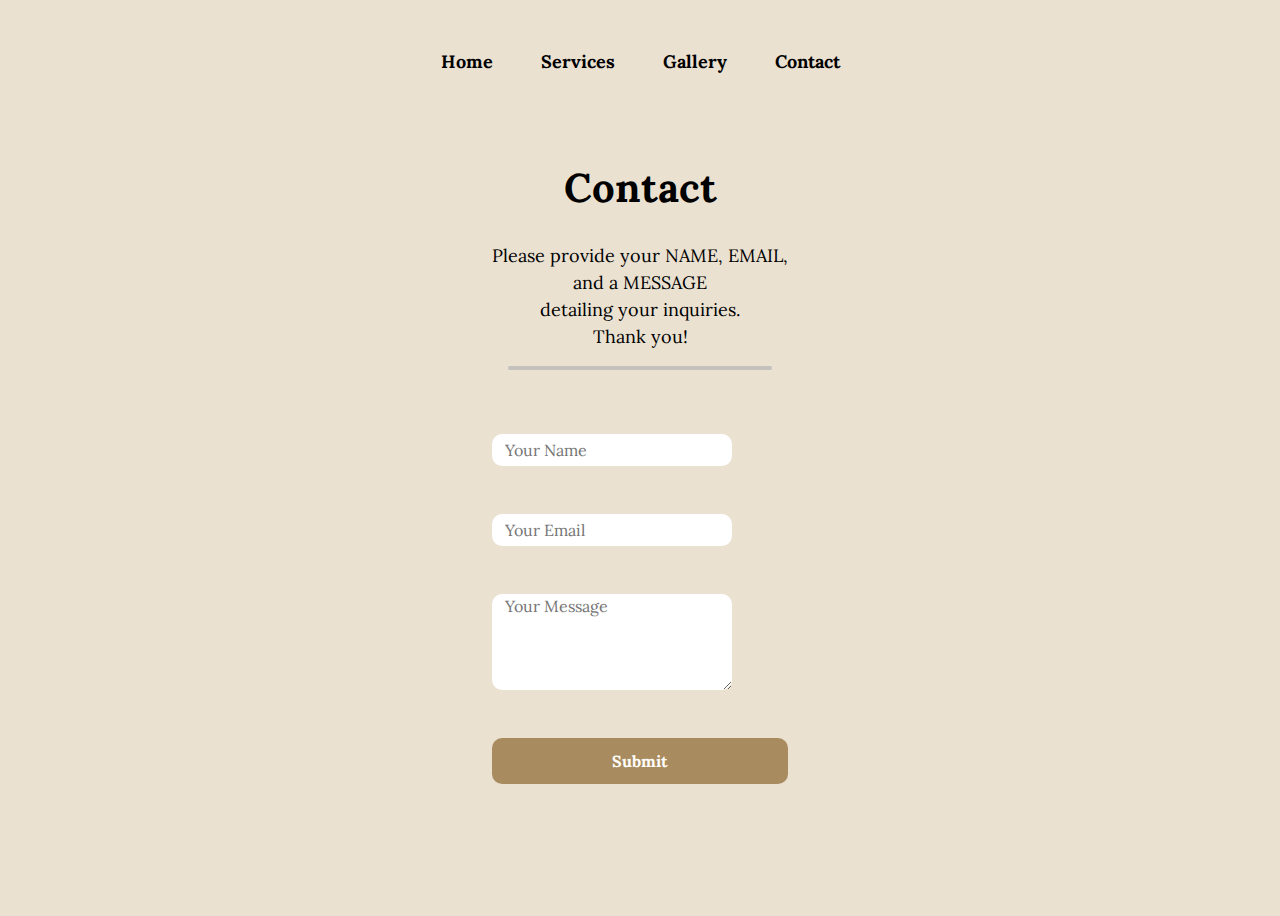
==== contact.html @ 5b0d4ecb "changed text files, added contact btn to service page" ====
<!DOCTYPE html>
<html lang="en">
<head>
    <meta charset="UTF-8">
    <meta name="viewport" content="width=device-width, initial-scale=1.0">
    <title>Contact</title>
    <link rel="stylesheet" href="styles/style.css">
    <link rel="preconnect" href="https://fonts.googleapis.com">
    <link rel="preconnect" href="https://fonts.gstatic.com" crossorigin>
    <link href="https://fonts.googleapis.com/css2?family=Lora:ital,wght@0,400..700;1,400..700&display=swap" rel="stylesheet">
</head>

<body>
    <header class="primary-header">
        <div class="container">
            <div class="nav-wrapper">
                <h1 class="estate-header | fw-heading fs-heading ff-heading"><a href="index.html">1925 Estate</a></h1>
                <button class="mobile-nav-toggle" aria-controls="primary-navigation" aria-expanded="false">
                    <span class="visually-hidden">Menu</span>
                </button>
                <nav class="primary-navigation" id="primary-navigation">
                    <ul aria-label="Primary" role="list" class="nav-list">
                        <li><a href="index.html">Home</a></li>
                        <li><a href="services.html">Services</a></li>
                        <li><a href="gallery.html">Gallery</a></li>
                        <li><a href="contact.html">Contact</a></li>
                    </ul>
                </nav>
            </div>
        </div>
    </header>
    <div class="container">
        <div class="contact-container">
            <form action="https://api.web3forms.com/submit" method="POST" class="contact-form">
                <div class="form-title">
                    <h2 class="contact-heading | text-primary-900 fw-heading fs-heading ff-heading">Contact</h2>
                    <p class="text-primary-900 fw-body fs-body ff-body">
                        Please provide your NAME, EMAIL, <br> and a MESSAGE <br> detailing your inquiries. <br> Thank you!
                    </p>
                    <hr>
                </div>
                <input type="hidden" name="access_key" value="f1ab2bbf-1444-41a1-92b0-377fe4005430">
                <input type="text" name="name" placeholder="Your Name" class="contact-input" required>
                <input type="email" name="email" placeholder="Your Email" class="contact-input" required>
                <textarea name="message" placeholder="Your Message" class="contact-input" required></textarea>
                <button class="submit-btn | text-primary-100 fw-heading fs-accent ff-body">Submit</button>
            </form>
            </div>
    </div>

    <script type="module" src="main.js"></script>
</body>
</html>
---- styles/style.css ----
:root{
    --primary-clr-200: hsl(37, 38%, 87%);
    --accent-clr-400: hsl(35, 30%, 52%);
    --accent-clr-500: hsl(35, 29%, 36%);

    --neutral-clr-100: hsl(48, 100%, 99%);
    --neutral-clr-400: hsla(0, 1%, 73%, 0.824);
    --neutral-clr-900: hsl(0, 0%, 0%);

    --ff-primary: "Lora", serif;

    --ff-heading: var(--ff-primary);
    --ff-body: var(--ff-primary);

    --fs-accent: 1rem;
    --fs-body: 1.125rem;
    --fs-bbt: 1.25rem;
    --fs-subheading: 2rem;
    --fs-heading: 2.5rem;

    --fw-400: 400;
    --fw-700: 700;
}

/* Box sizing rules */
*,
*::before,
*::after {
  box-sizing: border-box;
}

/* Remove default margin */
* {
  margin: 0;
  padding: 0;
  font: inherit;
}

/* Remove list styles on ul, ol elements with a list role, which suggests default styling will be removed */
ul[role='list'],
ol[role='list'] {
  list-style: none;
}

/* Set core root defaults */
html:focus-within {
  scroll-behavior: smooth;
}

html,
body {
    height: 100%;
}
    
/* Set core body defaults */
body {
  text-rendering: optimizeSpeed;
  line-height: 1.5;
}

/* A elements that don't have a class get default styles */
a:not([class]) {
  text-decoration-skip-ink: auto;
}

/* Make images easier to work with */
img,
picture,
svg {
  max-width: 100%;
  display: block;
}

/* Inherit fonts for inputs and buttons */
input,
button,
textarea,
select {
  font: inherit;
}

/* Remove all animations, transitions and smooth scroll for people that prefer not to see them */
@media (prefers-reduced-motion: reduce) {
  html:focus-within {
   scroll-behavior: auto;
  }
  
  *,
  *::before,
  *::after {
    animation-duration: 0.01ms !important;
    animation-iteration-count: 1 !important;
    transition-duration: 0.01ms !important;
    scroll-behavior: auto !important;
  }
}

/* Utility Classes */

.visually-hidden{
  position: absolute;
  width: 1px;
  height: 1px;
  padding: 0;
  margin: -1px;
  overflow: hidden;
  clip: rect(0,0,0,0);
  white-space: nowrap;
  border: 0;
}
.even-columns{
  display: flex;
  justify-content: space-between;
  margin: 2rem 0;
  gap: 3rem;
  line-height: 1.8rem;
}

.text-primary-900{
  color: var(--neutral-clr-900);
}
.text-primary-100{
  color: var(--neutral-clr-100);
}
.text-accent-400{
  color: var(--neutral-clr-400);
}
.bg-clr-200{
  color: var(--primary-clr-200);
}
.btn-clr-400{
  color: var(--accent-clr-400);
}

.fw-heading{font-weight: var(--fw-700);}
.fw-body{font-weight: var(--fw-400);}

.fs-heading{font-size: var(--fs-heading);}
.fs-subheading{font-size: var(--fs-subheading);}
.fs-btt{font-size: var(--fs-bbt);}
.fs-body{font-size: var(--fs-body);}
.fs-accent{font-size:var(--fs-accent);}

.ff-heading{font-family: var(--ff-heading) ;}
.ff-subheading{font-family: var(--ff-heading);}
.ff-body{font-family: var(--ff-body);}

/* General Styles */

html {
  background-color: var(--primary-clr-200);
}
li {
  font-family: var(--ff-body);
  font-size: var(--fs-accent);
  font-weight: var(--fw-700);
}
.container {
  --max-width: 1110px;
  --padding: 2rem;

  width: min(var(--max-width), 100% - (var(--padding) * 2));
  margin-inline: auto;
}
.primary-header {
  margin-top: 1rem;
}
/* Primary Navigation */
.nav-wrapper {
  display: flex;
  justify-content: space-between;
  align-items: center;
}
.mobile-nav-toggle {
  display: none;
}
.estate-header {
  display: none;
}
.estate-header a {
  text-decoration: none;
  color: var(--neutral-clr-900);
}
.estate-header a:focus{
  color: var(--neutral-clr-400);
}
.nav-wrapper {
  display: flex;
  justify-content: center;
  align-items: center;
}
.nav-list {
  display: flex;
  justify-content: space-between;
  gap: 3rem;
  padding: 2rem;
}
.nav-list a {
  text-decoration: none;
  color: var(--neutral-clr-900);
  font-size: var(--fs-body);
}
.nav-list a:hover,
.nav-list a:focus {
  color: var(--accent-clr-500);
}

/* Home Page */

/* Picture Heading */
.image-header{
  display: block;
  justify-content: center;
  position: relative;
  width: 100%;
  max-width: fit-content;
  height: auto;
  margin: 0 auto;
  z-index: -1;
}
.first-pic {
  margin: 0 auto;
  width: 100%;
  height: auto;
  border-radius: 20px;
}
.image-heading-text {
  position: absolute;
  top: 40%;
  left: 39%;
  text-align: center;
  z-index: 2;
}
.overlay {
  position: absolute;
  top: 0;
  bottom: 0;
  left: 0;
  right: 0;
  height: 100%;
  width: 100%;
  opacity: .4;
  background-color: black;
  border-radius: 20px;
}
/* Section 1 */
.pic-left {
  margin: 0 auto;
  height: auto;
  border-radius: 20px;
}
.about-estate {
  padding: .5rem 0 1rem;
}
.about-links a {
  text-decoration: none;
  color: var(--neutral-clr-400);
}
.about-links a:hover {
  text-decoration: underline;
  color: var(--neutral-clr-900);
}
hr {
  border: none;
  height: 4px;
  border-radius: 10px;
  color: var(--neutral-clr-400);
  background-color: var(--neutral-clr-400);
  margin: 1rem;
}
/* Section 2 */
.pic-right {
  margin: 0 auto;
  height: auto;
  border-radius: 20px;
}
.left-text {
  margin-top: 3rem;
}
.address {
  padding: 2rem 0;
}
.msg-me {
  color: var(--neutral-clr-100);
  background-color: var(--accent-clr-400);
  border: none;
  border-radius: 10px;
  padding: .7rem 1.5rem;
}
.msg-me:hover {
  cursor: pointer;
  background-color: var(--accent-clr-500);
}
.btt{
  display: flex;
  justify-content: center;
  padding: 1rem 0 ;
}
.btt:hover{
  text-decoration: underline;
}
.btt a {
  text-decoration: none;
  color: var(--neutral-clr-400);
}

/* Service Page */

/* Section 1 */
.wedding-pic {
  margin: 0 auto;
  height: auto;
  border-radius: 20px;
}
.wedding-heading-text {
  position: absolute;
  top: 45%;
  left: 39.5%;
  text-align: center;
  z-index: 2;
}
.wed-section-one {
  display: flex;
  flex-direction: column;
  text-align: center;
  padding-bottom: 1rem;
}
.wed-section-one h2 {
  padding: 1rem 0;
}
.ffa-list {
  display: flex;
  justify-content: space-between;
  margin-left: 5rem;
}
.ffa-list li {
  padding: 2rem 0;
  font-size: var(--fs-body);
}
.ffa-list-two {
  display: flex;
  justify-content: space-around;
}
.ffa-list-two li {
  padding: 2rem 0;
  font-size: var(--fs-body);
}
.lead-to-contact {
  padding: 1rem 0;
}
.and-more {
  text-decoration: none;
  color: var(--neutral-clr-400);
}
.and-more:hover {
  color: var(--neutral-clr-900);
  text-decoration: underline;
}

/* Section 2 */
.int-image {
  margin: 0 auto;
  width: fit-content;
  height: auto;
  border-radius: 20px;
}
.int-text {
  text-align: center;
  padding-top: 1rem;
}
.ext-image {
  margin: 0 auto;
  width: fit-content;
  height: auto;
  border-radius: 20px;
}
.ext-text {
  text-align: center;
  padding-top: 1.2rem;
}
.section-two-subhead {
  padding-bottom: 1rem;
}

/* Contact Page */
.contact-heading{
  text-align: center;
  padding: .5rem 0;
}
.submit-btn {
  color: var(--neutral-clr-100);
  background-color: var(--accent-clr-400);
  border: none;
  border-radius: 10px;
  padding: .7rem 1.5rem;
}
.contact-container {
  height: 80vh;
  display: flex;
  align-items: center;
  justify-content: center;
}
.contact-form {
  display: flex;
  flex-direction: column;
  gap: 3rem;
  text-align: center;
}
.contact-form h2 {
  margin-bottom: 1rem;
}
.contact-form p {
  margin-bottom: 1rem;
  text-align: center;
}
.contact-input {
  width: 15em;
  height: 2em;
  border: none;
  outline: none;
  font-weight: var(--fw-400);
  font-family: var(--ff-body);
  font-size: var(--fs-accent);
  padding-left: .8rem;
  border-radius: 10px;
}
.contact-form textarea {
  width: 15em;
  height: 6em;
}
.contact-input:focus {
  border: 2px solid rgb(113, 184, 192);
}

/* Gallery Page */
.gallery-header {
  text-align: center;
}
.gallery-body {
  display: flex;
  flex-wrap: wrap;
  /* width: 80vw; */
  padding-top: 2rem;
  justify-content: center;
  gap: .3rem;
}
.gallery-body img {
  width: 24em;
}

/* Smaller Screens */
@media (max-width: 50em){
  .primary-navigation{
    display: none;

    position: fixed;
    padding: 1.25rem;
    inset: 7rem 1rem auto;
    background: var(--neutral-clr-100);
    border-radius: 2rem;
  }
  .primary-header[data-overlay]::before{
    content: "";
    position: fixed;
    inset: 0;
    background-image: linear-gradient(rgb(0 0 0 / 0), rgb(0 0 0 / 0.8));
  }
  .nav-wrapper{
    display: flex;
    justify-content: space-between;
    z-index: 10;
  }
  .estate-header{
    display: block;
    margin: 0 auto;
  }
  .nav-list {
    display: flex;
    flex-direction: column;
    gap: 2rem;
    text-align: center;
  }
  .primary-navigation[data-visible]{
    display: block;
  }
  .mobile-nav-toggle {
    display: block;
    position: fixed;
    right: 2rem;
    margin: 0;
    width: 1.35em;
    cursor: pointer;
    border: 0;
    background: transparent;
    aspect-ratio: 1;

    background-image: url(../img/hamburger.svg);
    background-size: contain;
    background-repeat: no-repeat;
    background-position: center;
  }
  .mobile-nav-toggle[aria-expanded="true"] {
    background-image: url(../img/close.svg);
  }
  .even-columns{
    flex-direction: column;
    text-align: center;
  }
  .overlay {
    display: none;
  }
  .image-heading-text {
    display: none;
  }
  .wedding-heading-text{
    display: none;
  }
  .wed-section-one{
    margin: 0;
  }
  .gallery-body {
    flex-direction: column;
    justify-content: center;
    margin: 0 auto;
  }
  .gallery-body img {
    width: 14em;
    margin: 0 auto;
  }
  .ffa-list {
    flex-direction: column;
    margin: 0;
  }
  .ffa-list-two {
    flex-direction: column;
  }
}
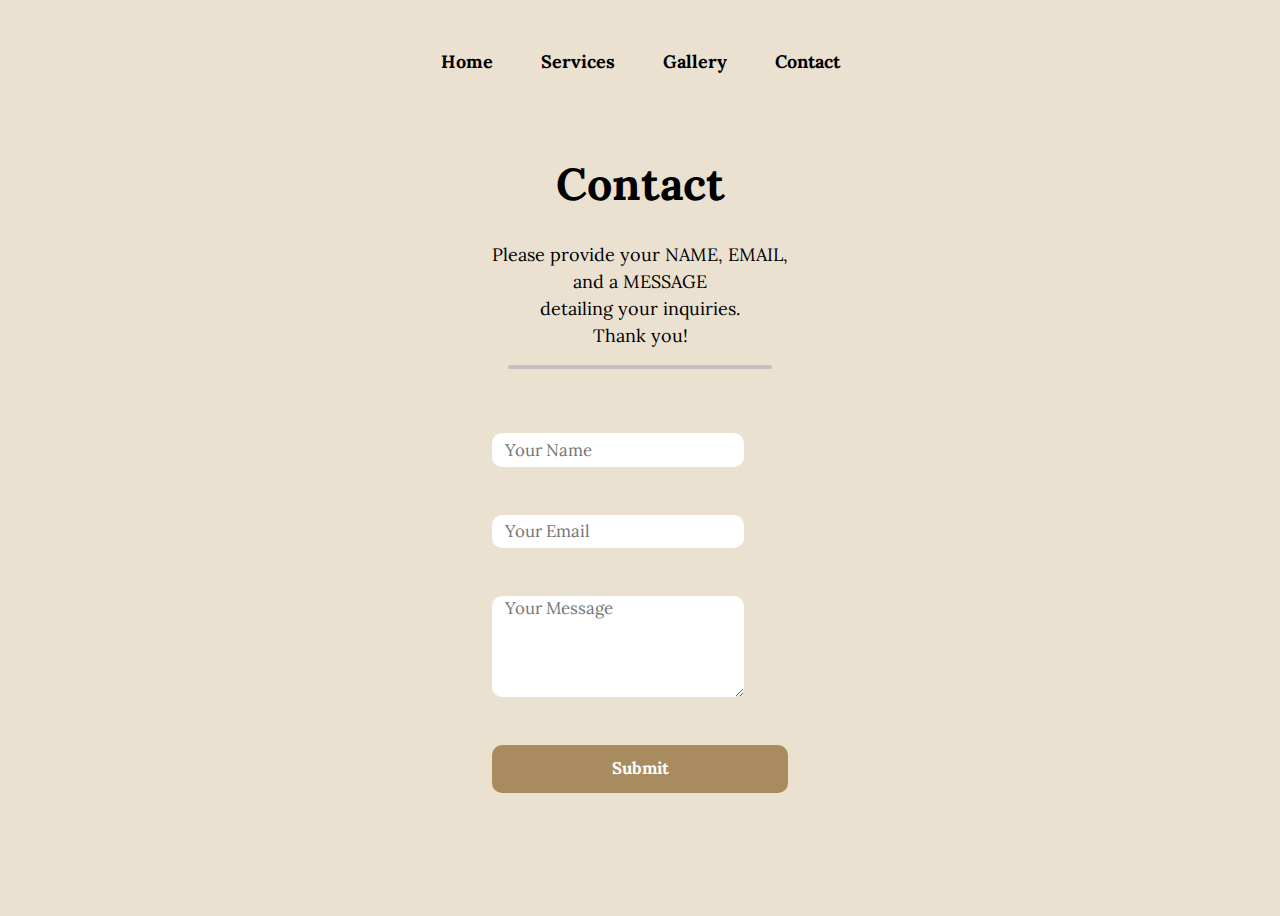
==== commit 98196946: "final commit of the night" ====
--- a/contact.html
+++ b/contact.html
@@ -4,7 +4,7 @@
     <meta charset="UTF-8">
     <meta name="viewport" content="width=device-width, initial-scale=1.0">
     <title>Contact</title>
-    <link rel="stylesheet" href="styles/style.css">
+    <link rel="stylesheet" href="styles.css">
     <link rel="preconnect" href="https://fonts.googleapis.com">
     <link rel="preconnect" href="https://fonts.gstatic.com" crossorigin>
     <link href="https://fonts.googleapis.com/css2?family=Lora:ital,wght@0,400..700;1,400..700&display=swap" rel="stylesheet">
@@ -39,7 +39,7 @@
                     </p>
                     <hr>
                 </div>
-                <input type="hidden" name="access_key" value="f1ab2bbf-1444-41a1-92b0-377fe4005430">
+                <input type="hidden" name="access_key" value="ad4fabed-50f3-4e84-bb70-7fb5e15448a0">
                 <input type="text" name="name" placeholder="Your Name" class="contact-input" required>
                 <input type="email" name="email" placeholder="Your Email" class="contact-input" required>
                 <textarea name="message" placeholder="Your Message" class="contact-input" required></textarea>
--- a/styles.css
+++ b/styles.css
@@ -0,0 +1,643 @@
+:root{
+    --primary-clr-200: hsl(37, 38%, 87%);
+    --accent-clr-400: hsl(35, 30%, 52%);
+    --accent-clr-500: hsl(35, 29%, 36%);
+
+    --neutral-clr-100: hsl(48, 100%, 99%);
+    --neutral-clr-400: hsla(0, 1%, 73%, 0.824);
+    --neutral-clr-900: hsl(0, 0%, 0%);
+
+    --ff-primary: "Lora", serif;
+
+    --ff-heading: var(--ff-primary);
+    --ff-body: var(--ff-primary);
+
+    --fs-small-text: 0.9rem;
+    --fs-accent: 1.05rem;
+    --fs-body: 1.125rem;
+    --fs-bbt: 1.25rem;
+    --fs-subheading-2: 2rem;
+    --fs-subheading: 2.4rem;
+    --fs-heading: 2.8rem;
+
+    --fw-400: 400;
+    --fw-700: 700;
+}
+
+/* Box sizing rules */
+*,
+*::before,
+*::after {
+  box-sizing: border-box;
+}
+
+/* Remove default margin */
+* {
+  margin: 0;
+  padding: 0;
+  font: inherit;
+}
+
+/* Remove list styles on ul, ol elements with a list role, which suggests default styling will be removed */
+ul[role='list'],
+ol[role='list'] {
+  list-style: none;
+}
+
+/* Set core root defaults */
+html:focus-within {
+  scroll-behavior: smooth;
+}
+
+html,
+body {
+    height: 100%;
+}
+    
+/* Set core body defaults */
+body {
+  text-rendering: optimizeSpeed;
+  line-height: 1.5;
+}
+
+/* A elements that don't have a class get default styles */
+a:not([class]) {
+  text-decoration-skip-ink: auto;
+}
+
+/* Make images easier to work with */
+img,
+picture,
+svg {
+  max-width: 100%;
+  display: block;
+}
+
+/* Inherit fonts for inputs and buttons */
+input,
+button,
+textarea,
+select {
+  font: inherit;
+}
+
+/* Remove all animations, transitions and smooth scroll for people that prefer not to see them */
+@media (prefers-reduced-motion: reduce) {
+  html:focus-within {
+   scroll-behavior: auto;
+  }
+  
+  *,
+  *::before,
+  *::after {
+    animation-duration: 0.01ms !important;
+    animation-iteration-count: 1 !important;
+    transition-duration: 0.01ms !important;
+    scroll-behavior: auto !important;
+  }
+}
+
+/* Utility Classes */
+
+.visually-hidden{
+  position: absolute;
+  width: 1px;
+  height: 1px;
+  padding: 0;
+  margin: -1px;
+  overflow: hidden;
+  clip: rect(0,0,0,0);
+  white-space: nowrap;
+  border: 0;
+}
+.even-columns{
+  display: flex;
+  justify-content: space-between;
+  margin: 2rem 0;
+  gap: 3rem;
+  line-height: 1.8rem;
+}
+.underline {
+  text-decoration: underline var(--neutral-clr-900);
+}
+.italic {
+  font-style: italic;
+}
+.padding-1 {
+  padding: 0 0 1rem;
+}
+.padding-2{
+  padding: 1rem 0;
+}
+.text-primary-900{
+  color: var(--neutral-clr-900);
+}
+.text-primary-100{
+  color: var(--neutral-clr-100);
+}
+.text-accent-400{
+  color: var(--neutral-clr-400);
+}
+.bg-clr-200{
+  color: var(--primary-clr-200);
+}
+.btn-clr-400{
+  color: var(--accent-clr-400);
+}
+
+.fw-heading{font-weight: var(--fw-700);}
+.fw-body{font-weight: var(--fw-400);}
+
+.fs-heading{font-size: var(--fs-heading);}
+.fs-subheading{font-size: var(--fs-subheading);}
+.fs-subheading-2{font-size: var(--fs-subheading-2);}
+.fs-btt{font-size: var(--fs-bbt);}
+.fs-body{font-size: var(--fs-body);}
+.fs-accent{font-size: var(--fs-accent);}
+.fs-small-text{font-size: var(--fs-small-text);}
+
+
+.ff-heading{font-family: var(--ff-heading) ;}
+.ff-subheading{font-family: var(--ff-heading);}
+.ff-body{font-family: var(--ff-body);}
+
+/* General Styles */
+
+html {
+  background-color: var(--primary-clr-200);
+}
+li {
+  font-family: var(--ff-body);
+  font-size: var(--fs-accent);
+  font-weight: var(--fw-700);
+}
+.container {
+  --max-width: 1110px;
+  --padding: 2rem;
+
+  width: min(var(--max-width), 100% - (var(--padding) * 2));
+  margin-inline: auto;
+}
+.primary-header {
+  margin-top: 1rem;
+}
+img {
+  object-fit: cover;
+}
+
+/*  Social Icons */
+#socials {
+  position: fixed;
+  top: 45vh;
+  left: 4rem;
+  transform: scale(1.1);
+}
+#instagram-icon-static {
+  margin-top: 2rem;
+}
+/* Footer */
+footer {
+  display: none;
+}
+#instagram-icon {
+  margin: 0;
+  transform: scale(1.04);
+}
+#facebook-icon {
+  transform: scale(1.04);
+  margin: 0;
+}
+/* Primary Navigation */
+.nav-wrapper {
+  display: flex;
+  justify-content: space-between;
+  align-items: center;
+}
+.mobile-nav-toggle {
+  display: none;
+}
+.estate-header {
+  display: none;
+}
+.estate-header a {
+  text-decoration: none;
+  color: var(--neutral-clr-900);
+}
+.estate-header a:focus{
+  color: var(--neutral-clr-400);
+}
+.nav-wrapper {
+  display: flex;
+  justify-content: center;
+  align-items: center;
+}
+.nav-list {
+  display: flex;
+  justify-content: space-between;
+  gap: 3rem;
+  padding: 2rem;
+}
+.nav-list a {
+  text-decoration: none;
+  color: var(--neutral-clr-900);
+  font-size: var(--fs-body);
+}
+.nav-list a:hover,
+.nav-list a:focus {
+  color: var(--accent-clr-500);
+}
+
+/* Home Page */
+
+/* Picture Heading */
+.image-header{
+  display: block;
+  justify-content: center;
+  position: relative;
+  width: 100%;
+  max-width: fit-content;
+  height: auto;
+  margin: 0 auto;
+  z-index: -1;
+}
+.first-pic {
+  margin: 0 auto;
+  width: 100%;
+  height: auto;
+  border-radius: 20px;
+}
+.image-heading-text {
+  position: absolute;
+  top: 40%;
+  left: 39%;
+  text-align: center;
+  z-index: 2;
+}
+.overlay {
+  position: absolute;
+  top: 0;
+  bottom: 0;
+  left: 0;
+  right: 0;
+  height: 100%;
+  width: 100%;
+  opacity: .4;
+  background-color: black;
+  border-radius: 20px;
+}
+/* Section 1 */
+.pic-left {
+  margin: 0 auto;
+  height: auto;
+  border-radius: 20px;
+}
+.about-estate {
+  padding: .5rem 0 1rem;
+  line-height: 1;
+}
+.about-links a {
+  text-decoration: none;
+  color: var(--neutral-clr-400);
+}
+.about-links a:hover {
+  text-decoration: underline;
+  color: var(--neutral-clr-900);
+}
+hr {
+  border: none;
+  height: 4px;
+  border-radius: 10px;
+  color: var(--neutral-clr-400);
+  background-color: var(--neutral-clr-400);
+  margin: 1rem;
+}
+/* Section 2 */
+.pic-right {
+  margin: 0 auto;
+  height: auto;
+  border-radius: 20px;
+}
+.left-text {
+  margin-top: 3rem;
+}
+.lets-talk {
+  line-height: 1;
+}
+.address {
+  padding: 2rem 0;
+}
+.msg-me,
+.learn-more {
+  color: var(--neutral-clr-100);
+  background-color: var(--accent-clr-400);
+  border: none;
+  border-radius: 10px;
+  padding: .7rem 1.5rem;
+}
+.msg-me:hover {
+  cursor: pointer;
+  background-color: var(--accent-clr-500);
+}
+.btt{
+  display: flex;
+  justify-content: center;
+  padding: 1rem 0 ;
+}
+.btt:hover{
+  text-decoration: underline;
+}
+.btt a {
+  text-decoration: none;
+  color: var(--neutral-clr-400);
+}
+
+/* Service Page */
+
+/* Section 1 */
+.wedding-pic {
+  margin: 0 auto;
+  height: auto;
+  border-radius: 20px;
+}
+.wedding-heading-text {
+  position: absolute;
+  top: 40%;
+  left: 36.5%;
+  z-index: 2;
+}
+@media (max-width: 1024px) {
+  .wedding-heading-text {
+    left: 34%;
+  }
+  .image-heading-text {
+    left: 37%;
+  }
+}
+.wed-section-one {
+  display: flex;
+  flex-direction: column;
+  text-align: center;
+  padding-bottom: 1rem;
+}
+.wed-section-one h2 {
+  padding: 1rem 0;
+}
+.wte-list, 
+.ffa-list,
+.wte-list-two,
+.ffa-list-two{
+  display: flex;
+  justify-content: center;
+  text-align: center;
+  margin-left: 2rem;
+  gap: 10rem;
+  padding: 2rem 0;
+  font-size: var(--fs-body);
+}
+.ffa-list {
+  margin-left: 0;
+}
+.ffa-list-two{
+  margin-right: 3.5rem;
+}
+.package-intro {
+  margin-bottom: 1rem;
+}
+.lead-to-contact {
+  padding: 1rem 0;
+  margin-top: 3rem;
+}
+
+/* Section 2 */
+.int-image {
+  margin: 0 auto;
+  width: fit-content;
+  height: auto;
+  border-radius: 20px;
+}
+.int-text {
+  text-align: center;
+  padding-top: 1rem;
+}
+.ext-image {
+  margin: 0 auto;
+  width: fit-content;
+  height: auto;
+  border-radius: 20px;
+}
+.ext-text {
+  text-align: center;
+  padding-top: 1.2rem;
+}
+.section-two-subhead {
+  padding-bottom: 1rem;
+}
+
+/* Contact Page */
+.contact-heading{
+  text-align: center;
+  padding: .5rem 0;
+}
+.submit-btn {
+  color: var(--neutral-clr-100);
+  background-color: var(--accent-clr-400);
+  border: none;
+  border-radius: 10px;
+  padding: .7rem 1.5rem;
+}
+.contact-container {
+  height: 80vh;
+  display: flex;
+  align-items: center;
+  justify-content: center;
+}
+.contact-form {
+  display: flex;
+  flex-direction: column;
+  gap: 3rem;
+  text-align: center;
+}
+.contact-form h2 {
+  margin-bottom: 1rem;
+}
+.contact-form p {
+  margin-bottom: 1rem;
+  text-align: center;
+}
+.contact-input {
+  width: 15em;
+  height: 2em;
+  border: none;
+  outline: none;
+  font-weight: var(--fw-400);
+  font-family: var(--ff-body);
+  font-size: var(--fs-accent);
+  padding-left: .8rem;
+  border-radius: 10px;
+}
+.contact-form textarea {
+  width: 15em;
+  height: 6em;
+}
+.contact-input:focus {
+  border: 2px solid rgb(113, 184, 192);
+}
+
+/* Gallery Page */
+.gallery-header {
+  text-align: center;
+}
+.gallery-body {
+  display: flex;
+  flex-wrap: wrap;
+  /* width: 80vw; */
+  padding-top: 2rem;
+  justify-content: center;
+  gap: .3rem;
+}
+.gallery-body img {
+  width: 24em;
+}
+
+/* Package Information Page */
+
+#packages-heading {
+  margin-bottom: 2rem;
+}
+#packages-container {
+  text-align: center;
+  padding-top: 2rem;
+}
+#included-text {
+  align-self: center;
+}
+.packages-list-left {
+  list-style: inside;
+  text-align: left;
+}
+.packages-list-right {
+  display: grid;
+  grid-template-columns: repeat(3, 1fr);
+  gap: 1.3rem;
+}
+.packages-list-right > li:last-child {
+  grid-column: span 2;
+  justify-self: right;
+  padding-right: 2rem;
+}
+.packages-list-left > li,
+.packages-list-right > li {
+  font-size: var(--fs-body);
+  line-height: 2.8;
+}
+#golden-package-img-1 {
+  margin-right: 2rem;
+  width: 33rem;
+  border-radius: 25px;
+}
+@media (max-width: 79em){
+  #socials {
+    display: none;
+  }
+  footer {
+    display: block;
+    background-color: var(--accent-clr-500);
+    overflow: hidden;
+    padding-bottom: 1rem;
+  }
+  #socials-footer {
+    display: flex;
+    justify-content: center;
+    align-items: center;
+    gap: 2rem;
+    margin: 0 auto;
+  }
+}
+
+/* Smaller Screens */
+@media (max-width: 50em){
+  .primary-navigation{
+    display: none;
+
+    position: fixed;
+    padding: 1.25rem;
+    inset: 7rem 1rem auto;
+    background: var(--neutral-clr-100);
+    border-radius: 2rem;
+  }
+  .primary-header[data-overlay]::before{
+    content: "";
+    position: fixed;
+    inset: 0;
+    background-image: linear-gradient(rgb(0 0 0 / 0), rgb(0 0 0 / 0.8));
+  }
+  .nav-wrapper{
+    display: flex;
+    justify-content: space-between;
+    z-index: 10;
+  }
+  .estate-header{
+    display: block;
+    margin: 0 auto;
+  }
+  .nav-list {
+    display: flex;
+    flex-direction: column;
+    gap: 2rem;
+    text-align: center;
+  }
+  .primary-navigation[data-visible]{
+    display: block;
+  }
+  .mobile-nav-toggle {
+    display: block;
+    position: fixed;
+    right: 2rem;
+    margin: 0;
+    width: 1.35em;
+    cursor: pointer;
+    border: 0;
+    background: transparent;
+    aspect-ratio: 1;
+
+    background-image: url(../img/hamburger.svg);
+    background-size: contain;
+    background-repeat: no-repeat;
+    background-position: center;
+  }
+  .mobile-nav-toggle[aria-expanded="true"] {
+    background-image: url(../img/close.svg);
+  }
+  .even-columns{
+    flex-direction: column;
+    text-align: center;
+  }
+  .overlay {
+    display: none;
+  }
+  .image-heading-text {
+    display: none;
+  }
+  .wedding-heading-text{
+    display: none;
+  }
+  .wed-section-one{
+    margin: 0;
+  }
+  .gallery-body {
+    flex-direction: column;
+    justify-content: center;
+    margin: 0 auto;
+  }
+  .gallery-body img {
+    width: 14em;
+    margin: 0 auto;
+  }
+  .ffa-list {
+    flex-direction: column;
+    margin: 0;
+  }
+  .ffa-list-two {
+    flex-direction: column;
+  }
+}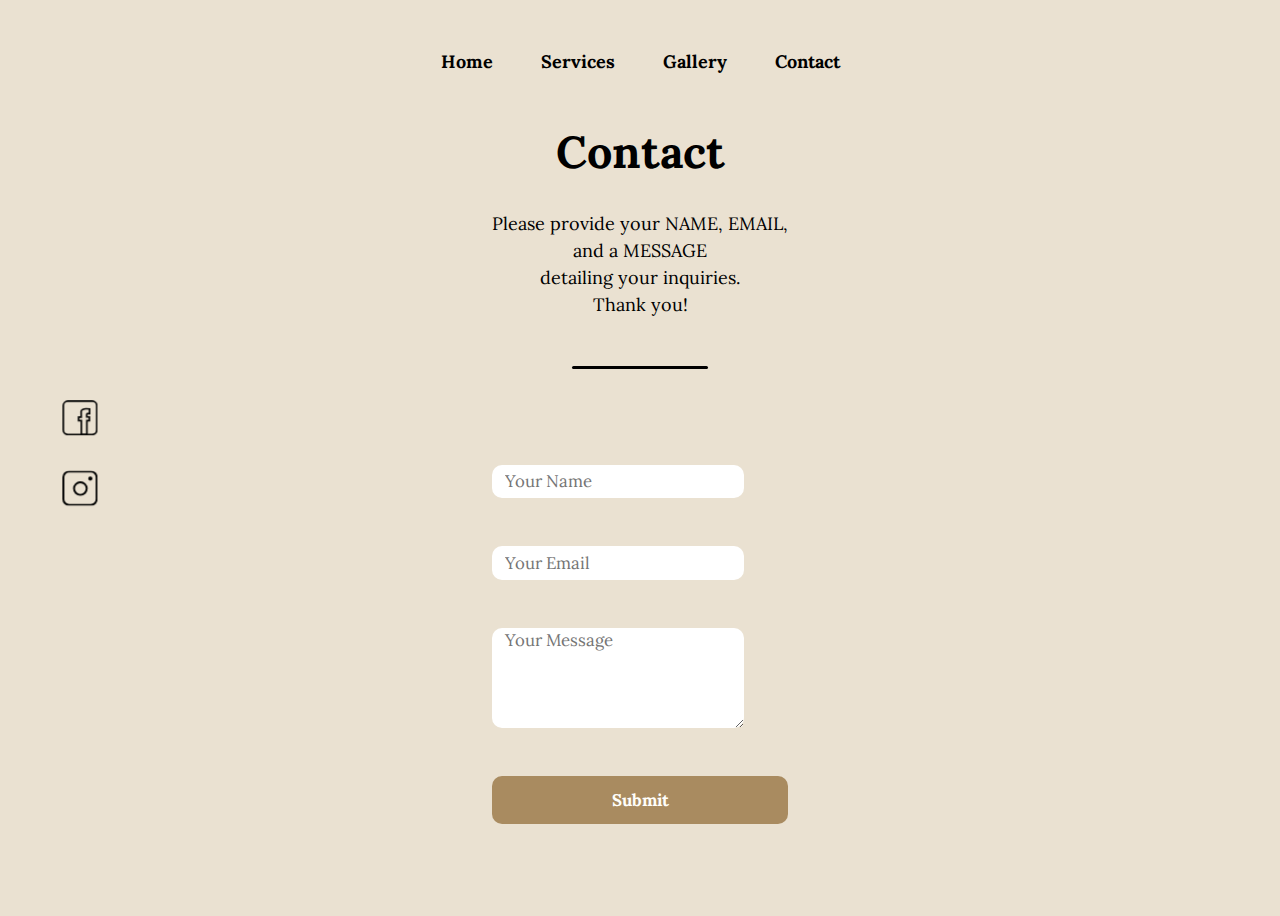
==== commit e17a13b1: "finished package info page and added a slideshow to home" ====
--- a/contact.html
+++ b/contact.html
@@ -9,8 +9,11 @@
     <link rel="preconnect" href="https://fonts.gstatic.com" crossorigin>
     <link href="https://fonts.googleapis.com/css2?family=Lora:ital,wght@0,400..700;1,400..700&display=swap" rel="stylesheet">
 </head>
-
 <body>
+    <div id="socials">
+        <a target="_blank" href="https://www.facebook.com/profile.php?id=61566987158037"><img id="facebook-icon-static" src="icons/facebook-icon.svg" alt="facebook icon"></a>
+        <a target="_blank" href="https://www.instagram.com/enchantedeventbyjo/"><img id="instagram-icon-static" src="icons/instagram-icon-ready.svg" alt="facebook icon"></a>
+    </div>
     <header class="primary-header">
         <div class="container">
             <div class="nav-wrapper">
--- a/styles.css
+++ b/styles.css
@@ -110,6 +110,9 @@
   white-space: nowrap;
   border: 0;
 }
+.centered-text {
+  text-align: center;
+}
 .even-columns{
   display: flex;
   justify-content: space-between;
@@ -117,6 +120,14 @@
   gap: 3rem;
   line-height: 1.8rem;
 }
+.three-columns{
+  /* make a 3 column grid layout with the middle column being larger the outside two columns */
+  display: grid;
+  grid-template-columns: 1fr 2fr 1fr;
+  column-gap: 1.5rem;
+  padding-bottom: 1rem;
+}
+
 .underline {
   text-decoration: underline var(--neutral-clr-900);
 }
@@ -207,6 +218,44 @@
   transform: scale(1.04);
   margin: 0;
 }
+
+/* Picture Slideshow */
+.slideshow {
+    position: relative;
+    width: 100%;
+    height: 100%;
+    overflow: hidden;
+}
+.slideshow img {
+    position: absolute;
+    border-radius: 25px;
+    width: 100%;
+    height: 100%;
+    animation: slide 9s infinite;
+    opacity: 0;
+}
+.slideshow img:nth-child(1) {
+    animation-delay: 0s;
+}
+.slideshow img:nth-child(2) {
+    animation-delay: 3s;
+}
+.slideshow img:nth-child(3) {
+    animation-delay: 6s;
+}
+@keyframes slide {
+    /* Start with the image hidden */
+    0% { opacity: 0; }
+    /* Fade in the image */
+    10% { opacity: 1; }
+    /* Keep the image visible */
+    33% { opacity: 1; }
+    /* Fade out the image */
+    43% { opacity: 0; }
+    /* Ensure the image is hidden at the end */
+    100% { opacity: 0; }
+}
+
 /* Primary Navigation */
 .nav-wrapper {
   display: flex;
@@ -291,7 +340,7 @@
   height: auto;
   border-radius: 20px;
 }
-.about-estate {
+.home-heading {
   padding: .5rem 0 1rem;
   line-height: 1;
 }
@@ -303,25 +352,42 @@
   text-decoration: underline;
   color: var(--neutral-clr-900);
 }
+.gallery-link a {
+  text-decoration: none;
+  color: var(--neutral-clr-400);
+}
+.gallery-link a:hover {
+  text-decoration: underline;
+  color: var(--neutral-clr-900);
+}
 hr {
   border: none;
-  height: 4px;
+  height: 3px;
   border-radius: 10px;
   color: var(--neutral-clr-400);
-  background-color: var(--neutral-clr-400);
-  margin: 1rem;
+  background-color: var(--neutral-clr-900);
+  margin: 3rem 5rem;
+}
+#coordinators {
+  display: flex;
+  flex-direction: column;
+  justify-content: center;
+  align-items: center;
+}
+.coordinators-text {
+  text-align: center;
+}
+#coordinators-img {
+  width: 20rem;
+  border-radius: 50%;
+  margin: 0 auto;
 }
 /* Section 2 */
-.pic-right {
-  margin: 0 auto;
-  height: auto;
-  border-radius: 20px;
-}
-.left-text {
-  margin-top: 3rem;
-}
-.lets-talk {
-  line-height: 1;
+.right-text {
+  display: flex;
+  text-align: right;
+  flex-direction: column;
+  justify-content: center;
 }
 .address {
   padding: 2rem 0;
@@ -341,7 +407,7 @@
 .btt{
   display: flex;
   justify-content: center;
-  padding: 1rem 0 ;
+  padding: 3rem 0 2rem;
 }
 .btt:hover{
   text-decoration: underline;
@@ -520,20 +586,20 @@
   grid-template-columns: repeat(3, 1fr);
   gap: 1.3rem;
 }
-.packages-list-right > li:last-child {
-  grid-column: span 2;
-  justify-self: right;
-  padding-right: 2rem;
-}
 .packages-list-left > li,
-.packages-list-right > li {
+.packages-list-right > li,
+.packages-list-mid > li {
   font-size: var(--fs-body);
   line-height: 2.8;
 }
-#golden-package-img-1 {
-  margin-right: 2rem;
-  width: 33rem;
+#package-img-1 { 
+  width: 50rem;
   border-radius: 25px;
+}
+.closing-statement {
+  display: flex;
+  align-items: center;
+  padding-bottom: 4rem;
 }
 @media (max-width: 79em){
   #socials {
@@ -640,4 +706,5 @@
   .ffa-list-two {
     flex-direction: column;
   }
-}+}
+
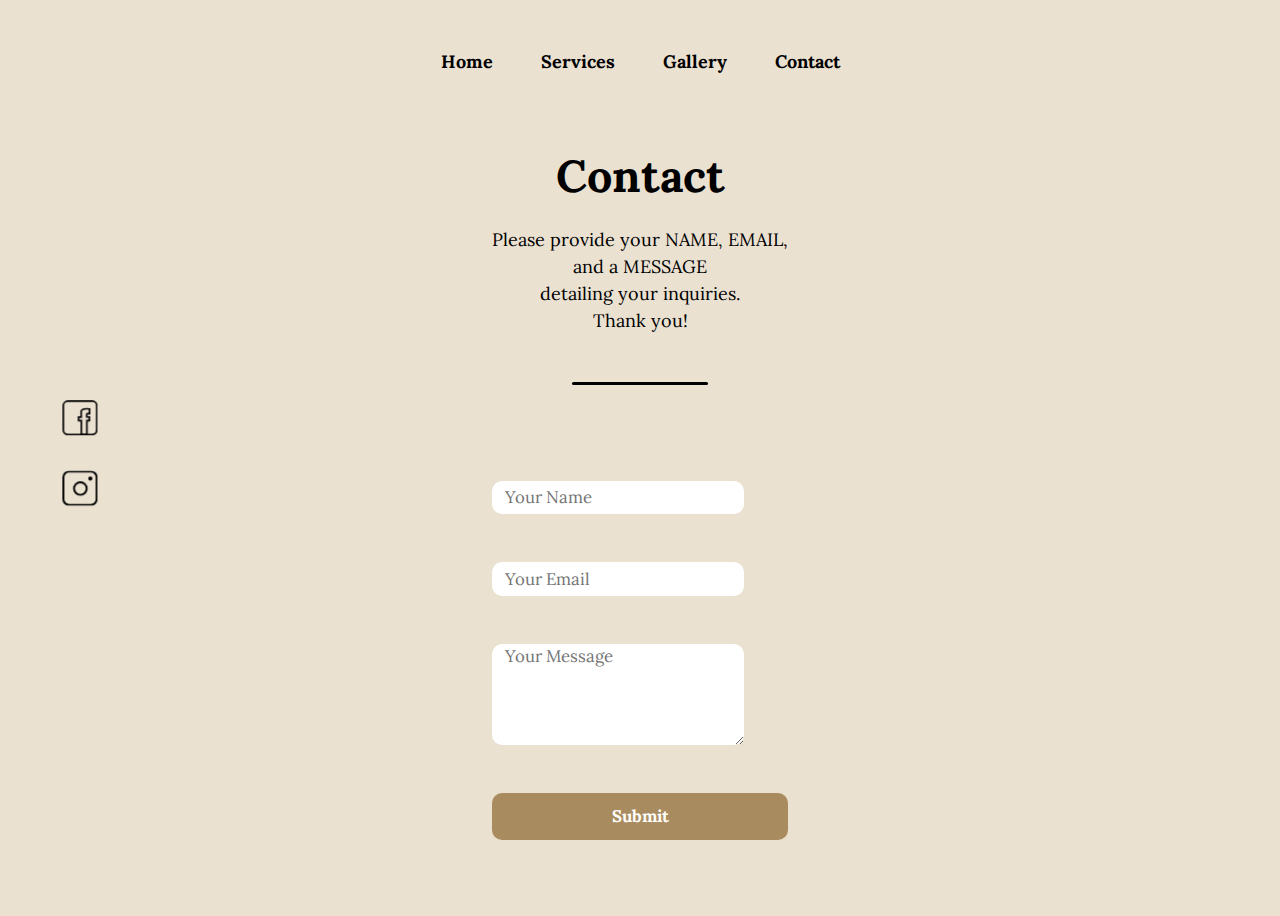
==== commit 6b7222f6: "final global touches" ====
--- a/contact.html
+++ b/contact.html
@@ -48,7 +48,7 @@
                 <textarea name="message" placeholder="Your Message" class="contact-input" required></textarea>
                 <button class="submit-btn | text-primary-100 fw-heading fs-accent ff-body">Submit</button>
             </form>
-            </div>
+         </div>
     </div>
 
     <script type="module" src="main.js"></script>
--- a/styles.css
+++ b/styles.css
@@ -354,7 +354,7 @@
 }
 .gallery-link a {
   text-decoration: none;
-  color: var(--neutral-clr-400);
+  color: var(--accent-clr-400);
 }
 .gallery-link a:hover {
   text-decoration: underline;
@@ -500,9 +500,9 @@
 }
 
 /* Contact Page */
-.contact-heading{
-  text-align: center;
-  padding: .5rem 0;
+.contact-heading {
+  text-align: center;
+  margin-top: 3rem;
 }
 .submit-btn {
   color: var(--neutral-clr-100);
@@ -553,18 +553,27 @@
 .gallery-header {
   text-align: center;
 }
+.gallery-subheader {
+  text-decoration: underline;
+  margin-left: 7rem;
+}
 .gallery-body {
   display: flex;
   flex-wrap: wrap;
-  /* width: 80vw; */
   padding-top: 2rem;
   justify-content: center;
-  gap: .3rem;
+  gap: .5rem;
 }
 .gallery-body img {
   width: 24em;
-}
-
+  border-radius: 20px;
+}
+@media (max-width: 50em) {
+  .gallery-subheader {
+    text-align: center;
+    margin-left: 0;
+  }
+}
 /* Package Information Page */
 
 #packages-heading {
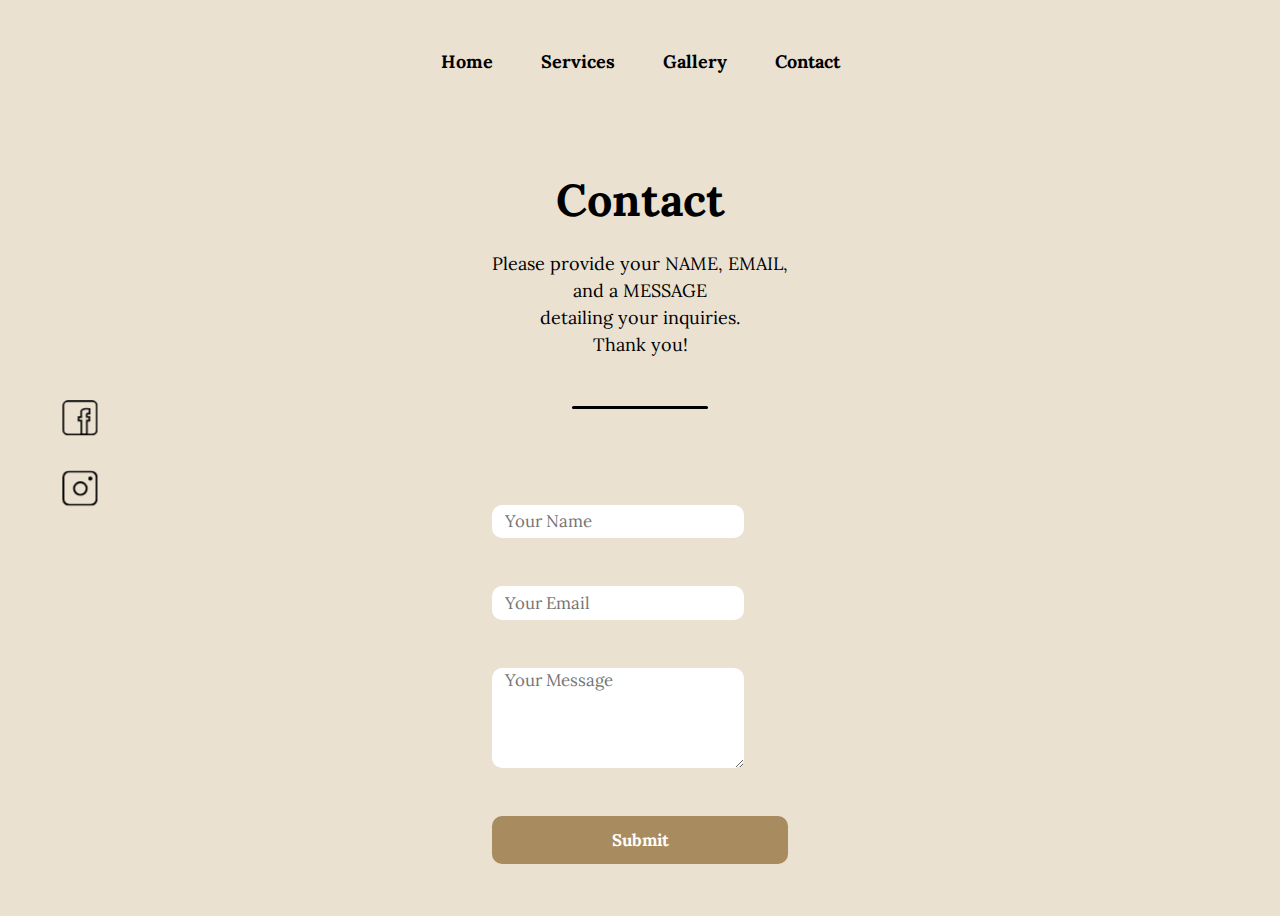
==== commit 2415c463: "version 1 launch touch ups" ====
--- a/contact.html
+++ b/contact.html
@@ -3,7 +3,7 @@
 <head>
     <meta charset="UTF-8">
     <meta name="viewport" content="width=device-width, initial-scale=1.0">
-    <title>Contact</title>
+    <title>The 1925 Estate - Contact</title>
     <link rel="stylesheet" href="styles.css">
     <link rel="preconnect" href="https://fonts.googleapis.com">
     <link rel="preconnect" href="https://fonts.gstatic.com" crossorigin>
@@ -50,7 +50,13 @@
             </form>
          </div>
     </div>
-
+    <footer>
+        <div id="socials-footer">
+            <a target="_blank" href="https://www.facebook.com/profile.php?id=61566987158037"><img id="facebook-icon" src="icons/facebook-icon.svg" alt="facebook icon"></a>
+            <a target="_blank" href="https://www.instagram.com/enchantedeventbyjo/"><img id="instagram-icon" src="icons/instagram-icon-ready.svg" alt="facebook icon"></a>
+        </div>
+    </footer>
+    
     <script type="module" src="main.js"></script>
 </body>
 </html>--- a/styles.css
+++ b/styles.css
@@ -139,6 +139,9 @@
 }
 .padding-2{
   padding: 1rem 0;
+}
+.padding-3 {
+  padding: 2rem 0;
 }
 .text-primary-900{
   color: var(--neutral-clr-900);
@@ -400,7 +403,8 @@
   border-radius: 10px;
   padding: .7rem 1.5rem;
 }
-.msg-me:hover {
+.msg-me:hover,
+.learn-more:hover {
   cursor: pointer;
   background-color: var(--accent-clr-500);
 }
@@ -460,6 +464,7 @@
   padding: 2rem 0;
   font-size: var(--fs-body);
 }
+
 .ffa-list {
   margin-left: 0;
 }
@@ -473,7 +478,22 @@
   padding: 1rem 0;
   margin-top: 3rem;
 }
-
+@media (max-width: 50em) {
+  .wte-list,
+  .ffa-list {
+    flex-direction: column;
+    margin-left: 0;
+  }
+  .wte-list-two,
+  .ffa-list-two {
+    margin-top: 1rem;
+    margin-left: 0;
+    flex-direction: column;
+  }
+  .ffa-list-two{
+    margin-right: 0;
+  }
+}
 /* Section 2 */
 .int-image {
   margin: 0 auto;
@@ -502,7 +522,6 @@
 /* Contact Page */
 .contact-heading {
   text-align: center;
-  margin-top: 3rem;
 }
 .submit-btn {
   color: var(--neutral-clr-100);
@@ -516,6 +535,7 @@
   display: flex;
   align-items: center;
   justify-content: center;
+  margin: 3rem 0;
 }
 .contact-form {
   display: flex;
@@ -610,6 +630,14 @@
   align-items: center;
   padding-bottom: 4rem;
 }
+#contact-link a {
+  text-decoration: none;
+  color: var(--accent-clr-400);
+}
+#contact-link a:hover {
+  text-decoration: underline;
+  color: var(--neutral-clr-900);
+}
 @media (max-width: 79em){
   #socials {
     display: none;
@@ -618,7 +646,7 @@
     display: block;
     background-color: var(--accent-clr-500);
     overflow: hidden;
-    padding-bottom: 1rem;
+    padding: 2rem 0;
   }
   #socials-footer {
     display: flex;
@@ -667,7 +695,7 @@
   .mobile-nav-toggle {
     display: block;
     position: fixed;
-    right: 2rem;
+    right: 1rem;
     margin: 0;
     width: 1.35em;
     cursor: pointer;
